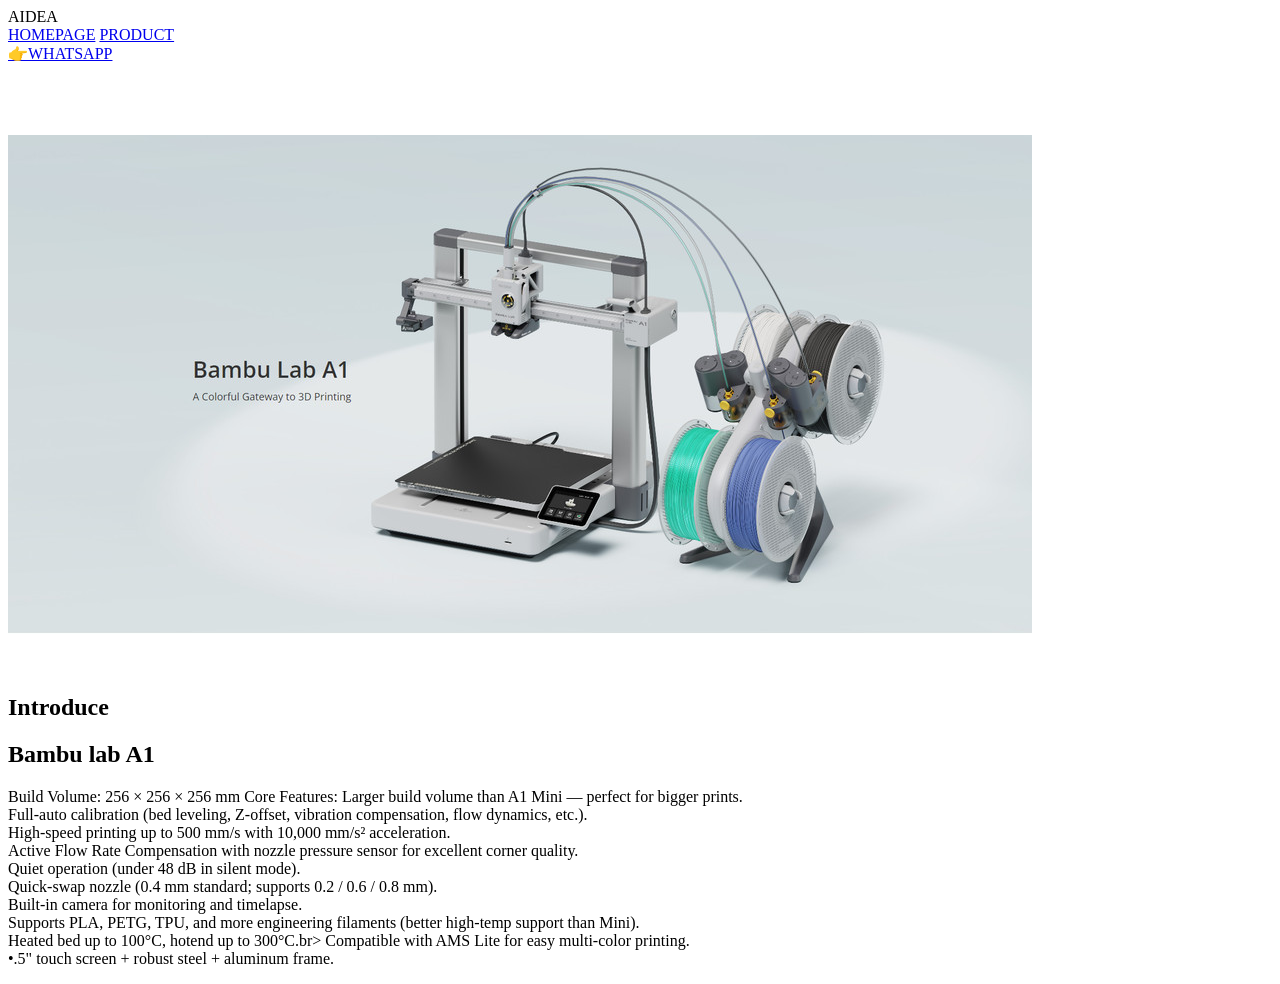
==== bambulaba1.html @ 5c44972e "Add files via upload" ====
<!DOCTYPE html>
<html lang="en">
<head>
<meta charset="UTF-8">
<meta name="viewport" content="width=device-width, initial-scale=1.0, maximum-scale=1.0, user-scalable=no">
<title>AIDEACT - Products</title>
<link rel="stylesheet" href="styleP.css">
</head>

<body>

<div class="navbar">
    <div class="logo">AIDEA</div>     <!-- Changed from AIDEA to AIDEACT (more consistent) -->
    <div class="nav-buttons">
        <a href="index.html">HOMEPAGE</a>
        <a href="product.html">PRODUCT</a>
    </div>
</div>

<div class="whatsapp-float">
        <a href="https://wa.me/60135133333?text=你好，我想了解关于3D打印的详细信息。" 
           target="_blank" 
           class="whatsapp-btn">
            👉WHATSAPP
        </a>
    </div>
</div>
<br>
<br>
<br>
<br>
<div class="product-card">
        <div class="image-container">
            <img src="images/a1combo.jpg" alt="Bambu Lab A1 Mini Combo">
        </div>
</div> 

<br>
<br>

<div class="product-card">
    <div class="product-info">
        <h2>Introduce</h2>
      <div class="info-grid">
            <!-- 左边：特点列表 -->
            <div class="info-left">
                <h2>Bambu lab A1</h2>
                <p>Build Volume: 256 × 256 × 256 mm
Core Features:
            Larger build volume than A1 Mini — perfect for bigger prints.<br>
            Full-auto calibration (bed leveling, Z-offset, vibration compensation, flow dynamics, etc.).<br>
            High-speed printing up to 500 mm/s with 10,000 mm/s² acceleration.<br>
            Active Flow Rate Compensation with nozzle pressure sensor for excellent corner quality.<br>
            Quiet operation (under 48 dB in silent mode).<br>
            Quick-swap nozzle (0.4 mm standard; supports 0.2 / 0.6 / 0.8 mm).<br>
            Built-in camera for monitoring and timelapse.<br>
            Supports PLA, PETG, TPU, and more engineering filaments (better high-temp support than Mini).<br>
            Heated bed up to 100°C, hotend up to 300°C.br>
            Compatible with AMS Lite for easy multi-color printing.<br>
            •.5" touch screen + robust steel + aluminum frame.</p>
            </div>
        </div>
    </div>
</div>
</body>
</html>
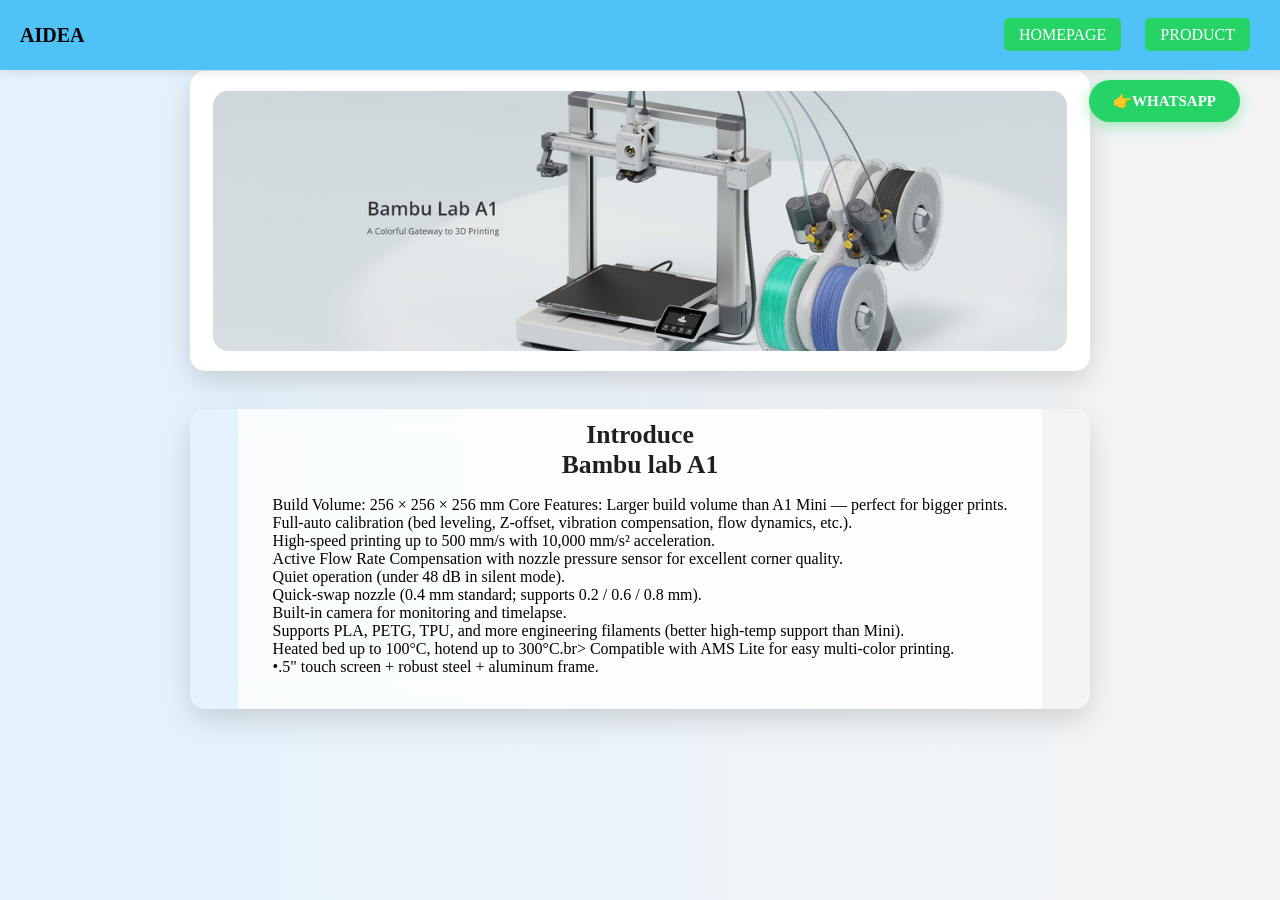
==== commit 67c317c2: "Update bambulaba1.html" ====
--- a/bambulaba1.html
+++ b/bambulaba1.html
@@ -4,7 +4,7 @@
 <meta charset="UTF-8">
 <meta name="viewport" content="width=device-width, initial-scale=1.0, maximum-scale=1.0, user-scalable=no">
 <title>AIDEACT - Products</title>
-<link rel="stylesheet" href="styleP.css">
+<link rel="stylesheet" href="stylep.css">
 </head>
 
 <body>
@@ -25,10 +25,7 @@
         </a>
     </div>
 </div>
-<br>
-<br>
-<br>
-<br>
+
 <div class="product-card">
         <div class="image-container">
             <img src="images/a1combo.jpg" alt="Bambu Lab A1 Mini Combo">
@@ -63,4 +60,4 @@
     </div>
 </div>
 </body>
-</html>+</html>
--- a/stylep.css
+++ b/stylep.css
@@ -0,0 +1,203 @@
+body {
+    margin: 0;
+    font-family: -apple-system, BlinkMacSystemFont;
+    background: linear-gradient(to right, #e3f2fd, #f5f5f5);
+    color: black;
+}
+
+/* NAVBAR */
+.navbar {
+    background: #4FC3F7;
+    padding: 0 20px;
+    display: flex;
+    justify-content: space-between;
+    align-items: center;
+    height: 70px;
+    min-height: 70px;
+    box-shadow: 0 2px 10px rgba(0,0,0,0.1);
+    position: sticky;
+    top: 0;
+    z-index: 100;
+    flex-shrink: 0;
+}
+
+.logo {
+    font-weight: bold;
+    font-size: 20px;
+}
+
+.nav-buttons a {
+    margin: 10px 10px;
+    padding: 8px 15px;
+    background: #25D366;
+    color: white;
+    text-decoration: none;
+    border-radius: 5px;
+}
+
+/* LAYOUT */
+.container {
+    width: 80%;
+    margin: 30px auto;
+}
+
+.profile {
+    display: flex;
+    gap: 20px;
+}
+
+.profile img {
+    width: 200px;
+}
+
+.section {
+    margin-top: 30px;
+    display: flex;
+    gap: 20px;
+}
+
+/* PRODUCT GRID - STACK VERTICAL */
+.product-grid {
+    display: flex;
+    flex-direction: column;   /* 👈 this makes it vertical */
+    gap: 25px;
+}
+
+/* CARD FULL WIDTH */
+.product-card {
+    width: 100%;
+    max-width: 900px;             /* 👈 take full width */
+    height: 300px;
+    margin: 1px auto;
+    position: relative;
+    border-radius: 15px;
+    overflow: hidden;
+    cursor: pointer;
+    transform-style: preserve-3d;
+    perspective: 1000px;
+    transition: transform 0.2s ease;
+    backface-visibility: hidden;
+    display: flex;
+    align-items: center;
+    justify-content: center;
+    box-shadow: 0 10px 30px rgba(0, 0, 0, 0.15);
+}
+
+.product-card img {
+    width: 95%;
+    height: 100%;
+    object-fit: cover;
+    transition: transform 0.5s ease;
+    border-radius: 15px;
+}
+
+.image-container {
+    width: 100%;
+    height: 100%;
+    padding: 20px 1px;                 /* ← 关键：留白边框区域 */
+    box-sizing: border-box;
+    display: flex;
+    align-items: center;
+    justify-content: center;
+    background: white;             /* 白色边框效果 */
+    border-radius: 15px;
+}
+
+.product-info {
+    padding: 25px 35px 32px;
+    background: rgba(255, 255, 255, 0.78);
+    backdrop-filter: blur(12px);
+    -webkit-backdrop-filter: blur(12px);
+    border-top: 1px solid rgba(200, 200, 200, 0.5);
+    border-radius: 15px;
+}
+
+.product-info h2 {
+    margin: 0 0 0px 0;
+    font-size: 1.6rem;
+    color: #1f1f1f;
+    text-align: center;
+}
+
+.product-info ul {
+    margin: 0;
+    padding-left: 22px;
+    line-height: 1.75;
+    color: #333;
+}
+
+.product-info li {
+    margin-bottom: 8px;
+}
+
+
+/* 左右两个卡片 - 完全一样样式 */
+.info-card {
+    background: white;
+    border-radius: 16px;
+    padding: 28px;
+    box-shadow: 0 6px 20px rgba(0, 0, 0, 0.1);
+    min-height: 280px;
+    border: 1px solid #f0f0f0;
+    display: flex;
+    flex-direction: column;
+}
+
+.info-card h3 {
+    margin: 0 0 20px 0;
+    font-size: 1.4rem;
+    color: #222;
+    font-weight: 600;
+    min-height: 42px;           /* 让两个标题占同样高度 */
+    display: flex;
+    align-items: center;        /* 垂直居中标题 */
+}
+
+.info-card ul {
+    margin: 0 0 0 22px;
+    padding: 0;
+    line-height: 1.9;
+    color: #333;
+}
+
+.info-card li {
+    margin-bottom: 12px;
+}
+
+.info-card p {
+    line-height: 1.85;
+    color: #444;
+    margin-bottom: 16px;
+}
+
+.info-card ul,
+.info-card .content {
+    flex: 1;
+}
+
+.whatsapp-float {
+    position: fixed;
+    top: 80px;           /* 根据你的页面调整这个数值 */
+    right: 40px;          /* 距离右边距离 */
+    z-index: 1000;
+}
+
+.whatsapp-float a {
+    display: inline-block;
+    background: #25D366;
+    color: white;
+    padding: 12px 24px;
+    border-radius: 50px;
+    text-decoration: none;
+    font-weight: bold;
+    box-shadow: 0 4px 15px rgba(37, 211, 102, 0.4);
+    transition: all 0.3s ease;
+    font-size: 15px;
+}
+
+.whatsapp-float a:hover {
+    transform: scale(1.08);
+    box-shadow: 0 8px 20px rgba(37, 211, 102, 0.5);
+}
+
+
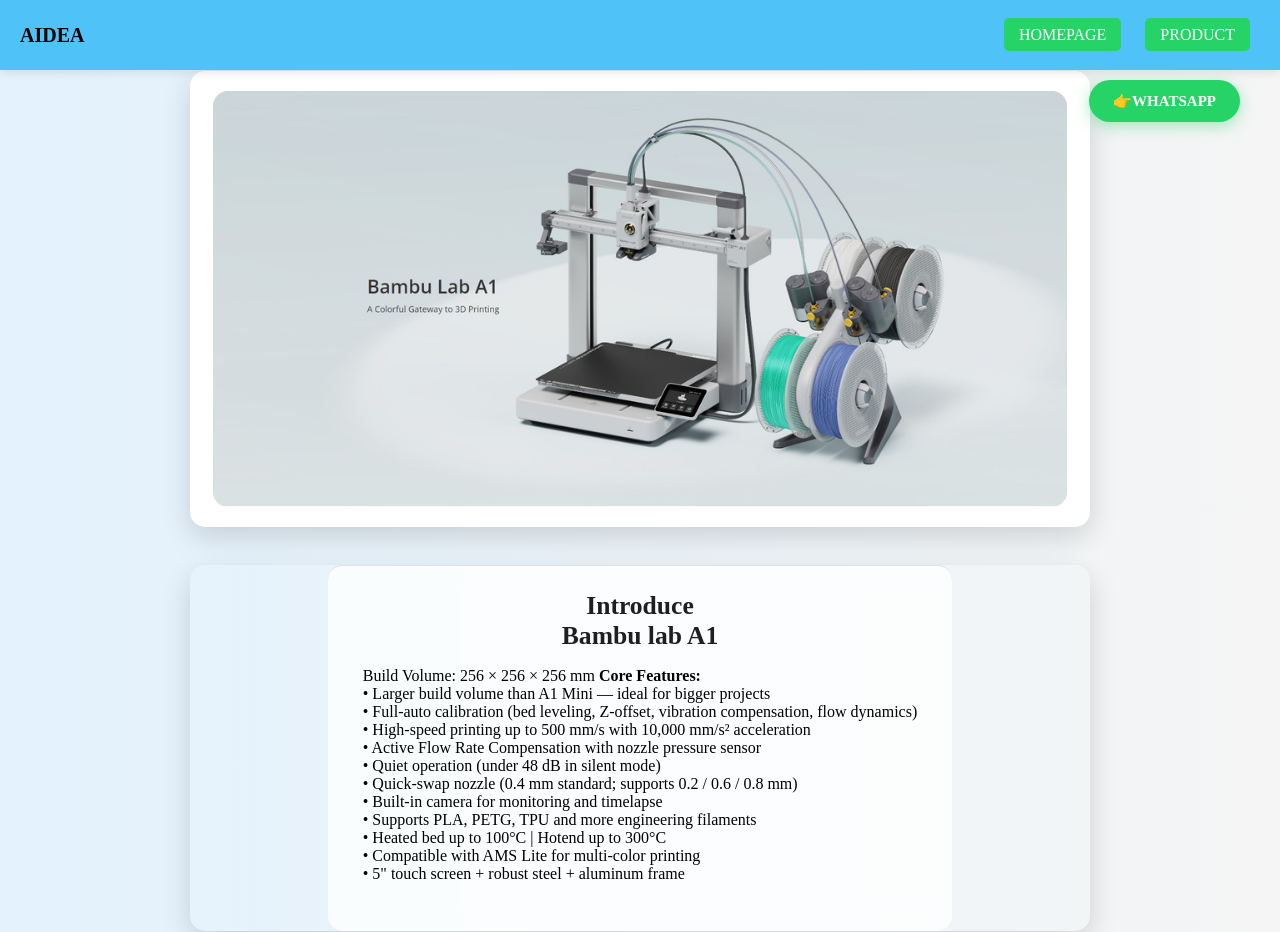
==== commit e4652601: "Update bambulaba1.html" ====
--- a/bambulaba1.html
+++ b/bambulaba1.html
@@ -43,18 +43,18 @@
             <div class="info-left">
                 <h2>Bambu lab A1</h2>
                 <p>Build Volume: 256 × 256 × 256 mm
-Core Features:
-            Larger build volume than A1 Mini — perfect for bigger prints.<br>
-            Full-auto calibration (bed leveling, Z-offset, vibration compensation, flow dynamics, etc.).<br>
-            High-speed printing up to 500 mm/s with 10,000 mm/s² acceleration.<br>
-            Active Flow Rate Compensation with nozzle pressure sensor for excellent corner quality.<br>
-            Quiet operation (under 48 dB in silent mode).<br>
-            Quick-swap nozzle (0.4 mm standard; supports 0.2 / 0.6 / 0.8 mm).<br>
-            Built-in camera for monitoring and timelapse.<br>
-            Supports PLA, PETG, TPU, and more engineering filaments (better high-temp support than Mini).<br>
-            Heated bed up to 100°C, hotend up to 300°C.br>
-            Compatible with AMS Lite for easy multi-color printing.<br>
-            •.5" touch screen + robust steel + aluminum frame.</p>
+<strong>Core Features:</strong><br>
+• Larger build volume than A1 Mini — ideal for bigger projects<br>
+• Full-auto calibration (bed leveling, Z-offset, vibration compensation, flow dynamics)<br>
+• High-speed printing up to 500 mm/s with 10,000 mm/s² acceleration<br>
+• Active Flow Rate Compensation with nozzle pressure sensor<br>
+• Quiet operation (under 48 dB in silent mode)<br>
+• Quick-swap nozzle (0.4 mm standard; supports 0.2 / 0.6 / 0.8 mm)<br>
+• Built-in camera for monitoring and timelapse<br>
+• Supports PLA, PETG, TPU and more engineering filaments<br>
+• Heated bed up to 100°C | Hotend up to 300°C<br>
+• Compatible with AMS Lite for multi-color printing<br>
+• 5" touch screen + robust steel + aluminum frame</p>
             </div>
         </div>
     </div>
--- a/stylep.css
+++ b/stylep.css
@@ -67,7 +67,7 @@
 .product-card {
     width: 100%;
     max-width: 900px;             /* 👈 take full width */
-    height: 300px;
+    height: auto !important;
     margin: 1px auto;
     position: relative;
     border-radius: 15px;
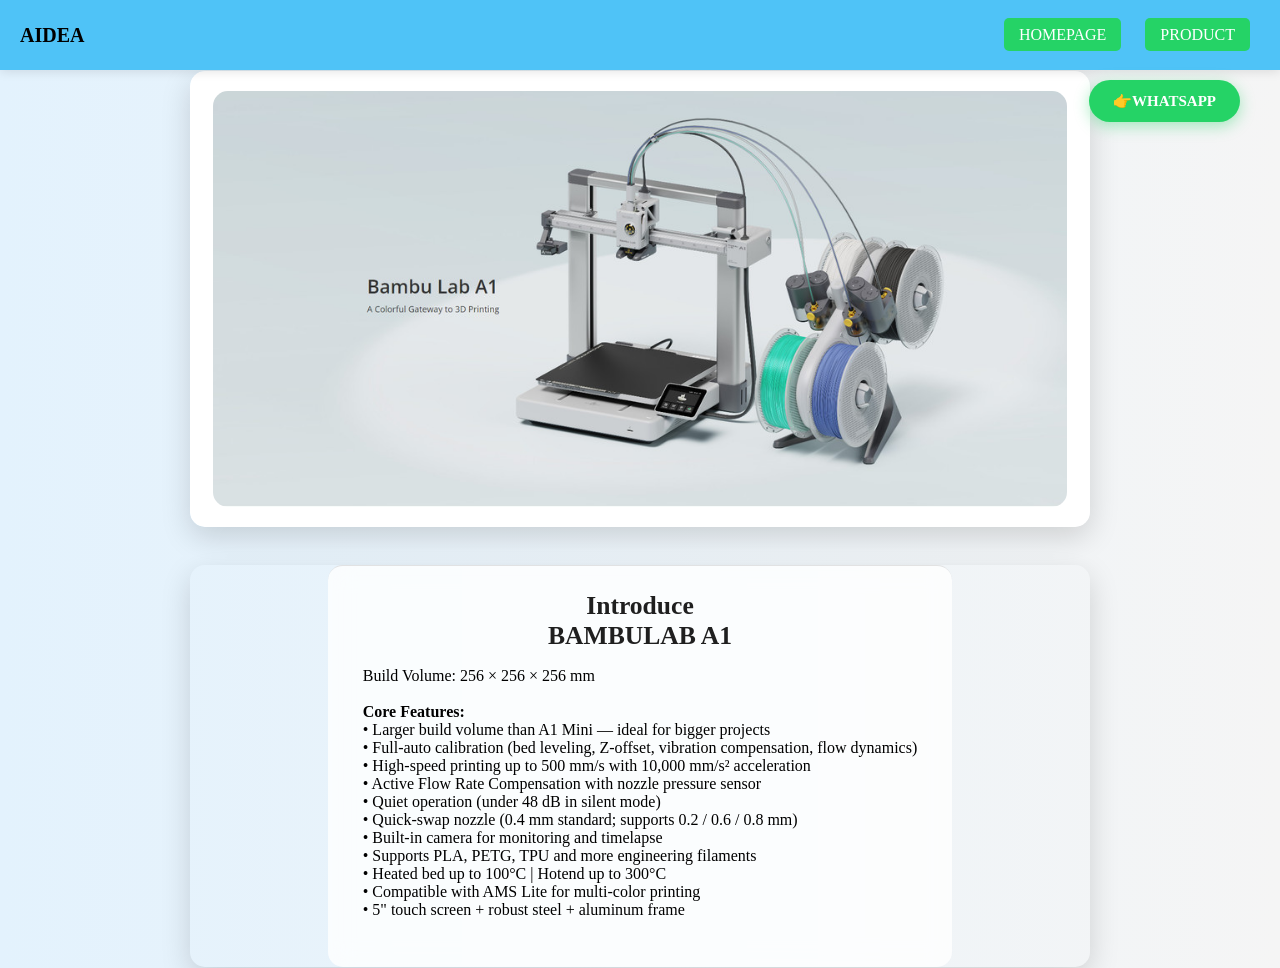
==== commit c2f3d433: "Update bambulaba1.html" ====
--- a/bambulaba1.html
+++ b/bambulaba1.html
@@ -41,8 +41,8 @@
       <div class="info-grid">
             <!-- 左边：特点列表 -->
             <div class="info-left">
-                <h2>Bambu lab A1</h2>
-                <p>Build Volume: 256 × 256 × 256 mm
+                <h2>BAMBULAB A1</h2>
+<p>Build Volume: 256 × 256 × 256 mm<br><br>
 <strong>Core Features:</strong><br>
 • Larger build volume than A1 Mini — ideal for bigger projects<br>
 • Full-auto calibration (bed leveling, Z-offset, vibration compensation, flow dynamics)<br>
